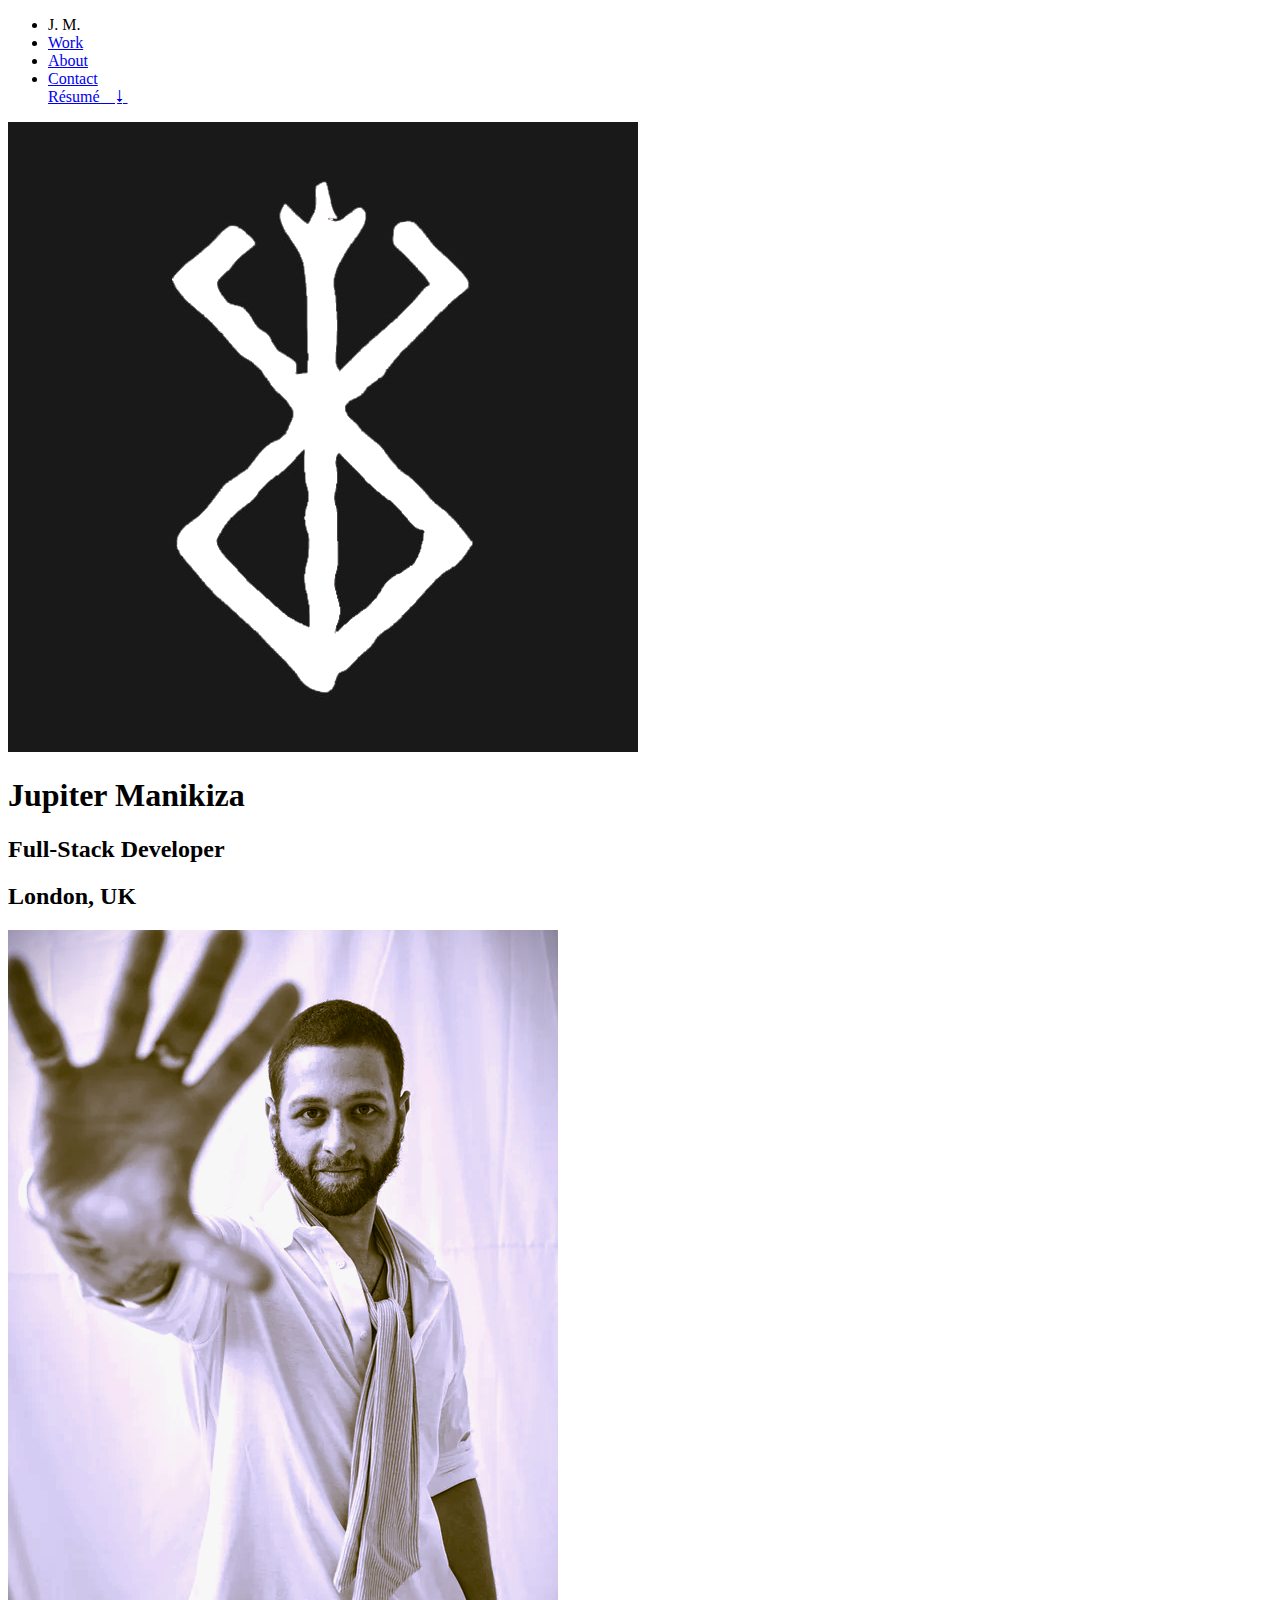
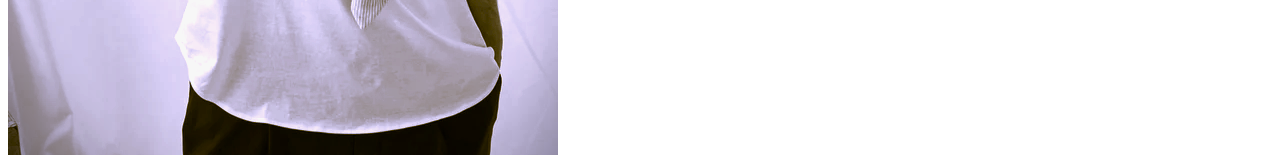
==== Portfolio/about.html @ 629826cb "Added the boiler for the about page" ====
<!DOCTYPE html>
<html lang="en">
<head>
    <meta charset="UTF-8">
    <meta http-equiv="X-UA-Compatible" content="IE=edge">
    <meta name="viewport" content="width=device-width, initial-scale=1.0">
    <title>ABOUT JM</title>
</head>
<body>
    <div id="top"></div>
    
    <!--
        NAV
    
        doesnt need a whole lot of work
    
    -->
    <nav>
        <ul>
            <li class="logo">J. M.</li>
            <li class="nav-element"><a href="#work">Work</a></li>
            <li class="nav-element"><a href="#about">About</a></li>
            <li class="nav-element"><a href="#contact">Contact</a></li>
            <a class="nav-element resume" href="cv.pdf" target="_blank" rel="noopener noreferrer">Résumé  &nbsp&nbsp⭳</a>
        </ul>
    </nav>
    
    <!--BUTTON TO TOP
    
        keep checking it works, ends up going funny sometimes.
    -->
    <a class="to-top" href="#top"><img src="seal-black-border.png"></a>
    
    <!--ADDED GRADIENT IN CSS -->
    <div class="transparency-top"></div>
    <div class="transparency-bottom"></div>
    
    <!--HEADER
    
        looks good
        animate upon load/scroll the text appearing then the picture
    -->
    <div class="header-container">
        <div class="header hidden">
            <h1>Jupiter Manikiza</h1>
            <h2 class="header-changer">Full-Stack Developer</h2>
            <h2>London, UK</h2>
        </div>
        <div class="image">
            <img class="behind-image hidden2" src="Joe.png">
        </div>
    </div>   
</body>
<footer>

</footer>
</html>
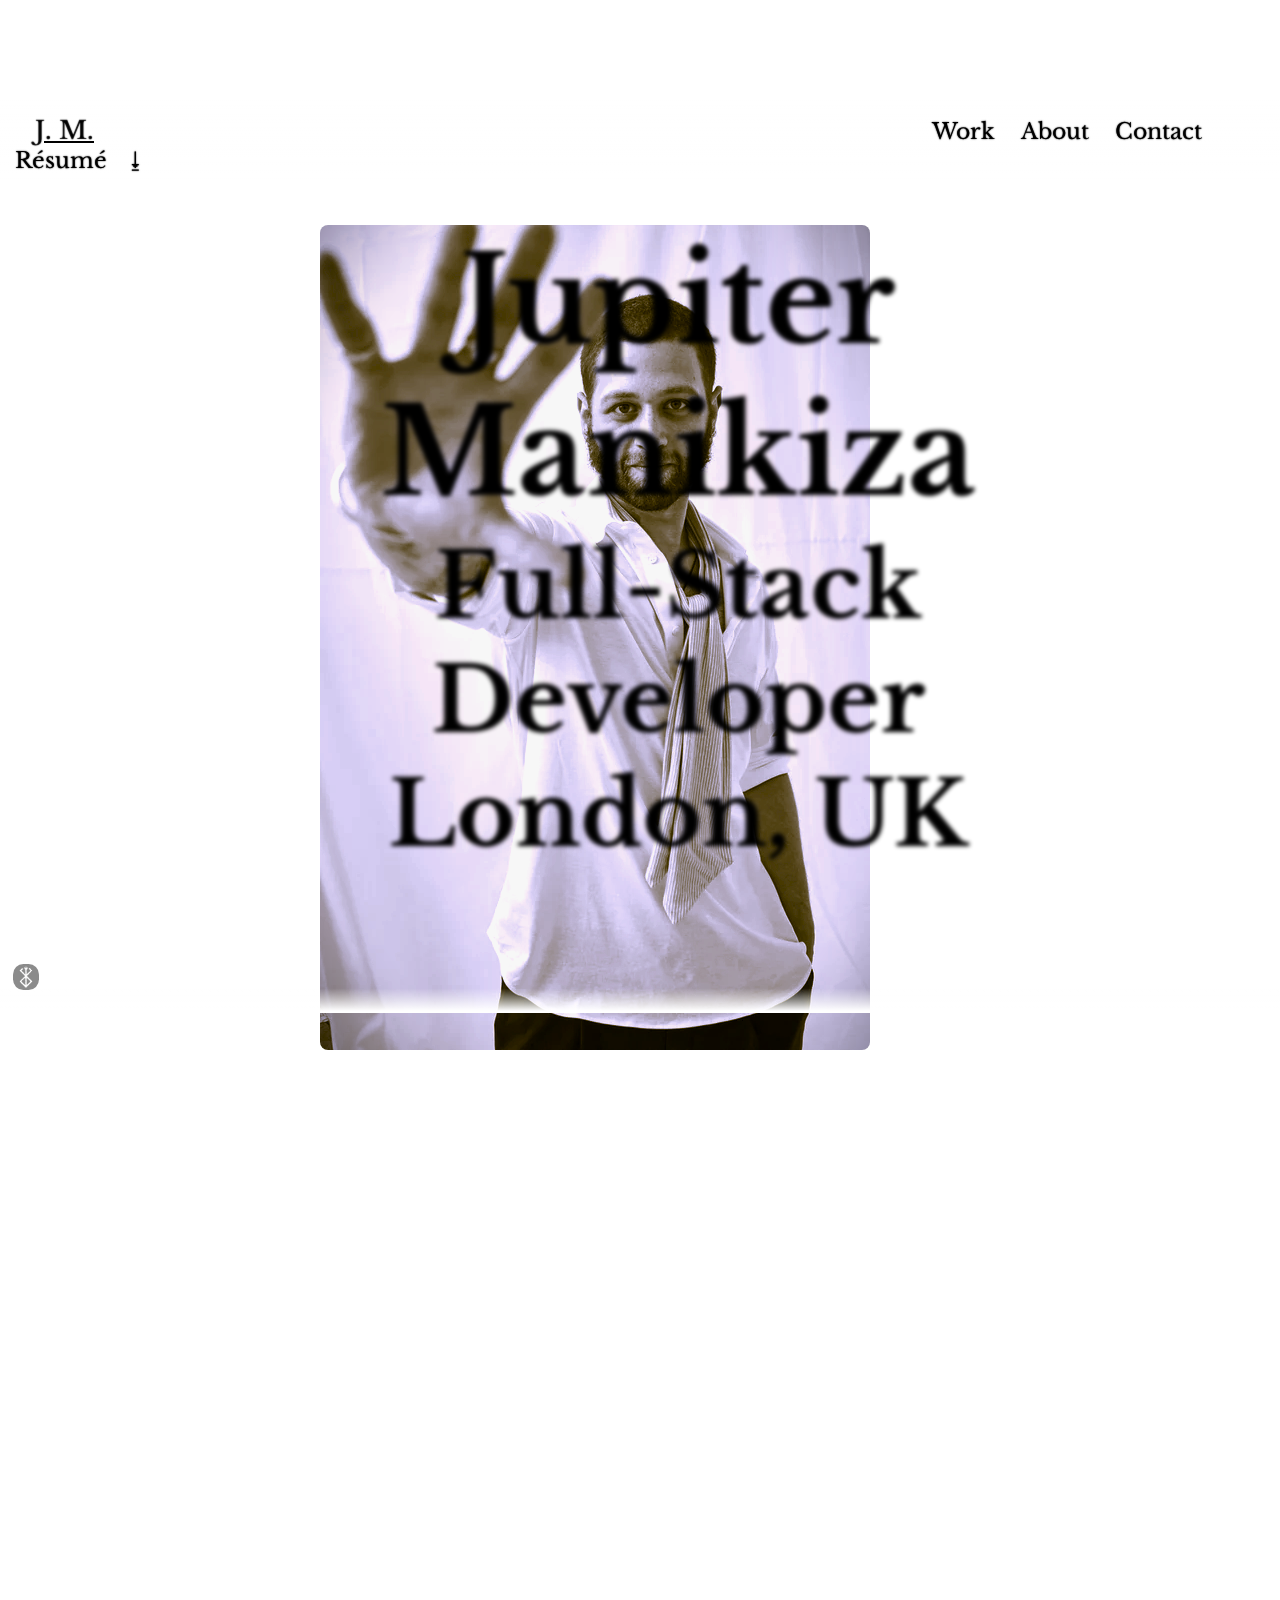
==== commit d8a944bf: "Tested and functional" ====
--- a/Portfolio/about.html
+++ b/Portfolio/about.html
@@ -1,10 +1,14 @@
 <!DOCTYPE html>
 <html lang="en">
 <head>
+    <title>ABOUT 木星</title>
+    <link rel="icon" type="image/x-icon" href="favicon.ico">
     <meta charset="UTF-8">
     <meta http-equiv="X-UA-Compatible" content="IE=edge">
     <meta name="viewport" content="width=device-width, initial-scale=1.0">
-    <title>ABOUT JM</title>
+    <link rel="stylesheet" href="style.css">
+<script defer src="script.js"></script>
+<script>history.scrollRestoration = "manual"</script>
 </head>
 <body>
     <div id="top"></div>
--- a/Portfolio/style.css
+++ b/Portfolio/style.css
@@ -0,0 +1,384 @@
+@import url('https://fonts.googleapis.com/css2?family=Libre+Baskerville:wght@400;700&display=swap');
+
+* {
+  margin: 0px;
+  padding: 0px;
+  border: 0px;
+}
+
+html {
+  height:100%;
+  scroll-behavior: smooth;
+}
+
+body {
+  font-family: 'Libre Baskerville', serif;
+  font-size: 22px;
+  line-height: 1.27;
+  font-weight: 400;
+  z-index: 0;
+  color: transparent;
+  text-shadow: 0 0 1.5px #000;
+}
+
+.to-top{
+  position: fixed;
+  top: 96vh;
+  left: 1vw;
+  border-radius: 40%;
+  z-index: 3;
+  opacity: 0.5;
+}
+
+.to-top img{
+  height: 26px;
+  border-radius: 40%;
+}
+
+.to-top:hover, .to-top img:hover{
+  background-color:orangered;
+  opacity: 1;
+  transition-duration: 1s;
+}
+
+.transparency-top{
+  width:100%;
+  background-image:linear-gradient( to bottom, rgba(255,255,255,1)20%, rgba(255,255,255,0)40%);
+  height: 200px;
+  z-index: 2;
+  position: fixed;
+}
+
+.transparency-bottom{
+  width:100%;
+  background-image:linear-gradient( to top, rgba(255,255,255,1)5%, rgba(255,255,255,0)62%);
+  height: 40px;
+  z-index: 2;
+  position: fixed;
+  top:97%;
+}
+
+.hidden{
+  opacity: 0;
+  transition: transform 3s;
+  filter:blur(3px);
+  transform: translateX(-80%);
+  -webkit-transform: translateX(-80%);
+}
+
+.hidden1{
+  opacity: 0;
+  transition: transform 2s;
+  filter:blur(3px);
+  transform: translateX(800%);
+  -webkit-transform: translateX(80%);
+}
+
+.hidden2{
+opacity: 0;
+transition: transform 3s;
+filter:blur(5px);
+transform: translateY(80%);
+}
+
+/*show for hidden/1*/
+.show{
+  opacity: 1;
+  filter:blur(0);
+  transform: translateX(0);
+  will-change: transform;
+}
+
+/*only for hidden2*/
+.show1{
+  opacity: 1;
+  filter:blur(0);
+  transform: translateY(0%);
+}
+
+/*NAV ELEMENTS*/
+
+nav {
+  padding-top: 15px;
+  padding-left: 15px;
+  position: fixed;
+  top: 0px;
+  background-image:linear-gradient( to bottom, rgba(255,255,255,1), rgba(255,255,255,0));
+  height:40px;
+  z-index: 3;
+}
+
+nav li{
+  list-style: none;
+  display: inline;
+  margin-right: 20px;
+}
+
+.logo{
+  margin-right: 65vw;
+  margin-left: 20px;
+  font-weight: 600;
+  font-size: 25px;
+  text-decoration: underline;
+  text-shadow: 0 0 1px #000;
+}
+
+nav a {
+  text-decoration: none;
+  color: #000;
+}
+
+nav a:hover{
+  color: orangered;
+  opacity: 0.8;
+  transition-duration: 1.5s;
+}
+
+/*HEADER CONTENTS*/
+
+.header-container {
+  margin: auto;
+  width:56%;
+  font-size: 60px;
+  font-weight: 700;
+  position: absolute;
+  left:25%;
+  right: 25%;
+  top: 25%; 
+  z-index: 1; 
+  background: #000;
+}
+
+.header{
+  color: transparent;
+  text-shadow: 0 0 4px #000;
+  position: absolute;
+  text-align: center;
+  z-index: 1;
+
+}
+
+.behind-image {
+  margin: auto;
+  position: absolute;
+  border-radius: 8px;
+  z-index: -1;
+}
+
+/*SHAPES OR PLANETS*/
+
+.shape{
+  opacity: 0.05;
+  z-index: -2;
+  position:absolute;
+}
+
+.shape-size{
+  height:500px;
+}
+
+.moon{
+  top: 400vh;
+  left:60vw;
+}
+
+.jupiter{
+  top: 290vh;
+  left:4vw;
+  opacity:0.04
+}
+
+.earth{
+  top:230vh;
+  left: 65vw;
+}
+
+.galaxy{
+  top: 130vh;
+  left: 70vh;
+}
+.saturn{
+  top: 180vh;
+  left:4vw;
+  opacity:0.03;
+}
+
+/*WORK*/
+
+#work{
+  position:absolute;
+  top:170vh;
+}
+.work-container{
+  display: flexbox;
+  position: relative;
+  top: 185vh;
+}
+
+.work-header{
+  font-weight:400;
+  font-size:60px;
+  width: 500px;
+  position: relative;
+  left: 25%;
+  top: 1%;
+
+}
+.work-item{
+  display: flex;
+  height: 480px;
+  max-width: 1000px;
+  margin: auto;
+  margin-bottom: 18px;
+  background-color: #fbfbfa;
+  border-radius: 3px;
+  overflow:hidden;
+}
+
+.work-item:nth-child(odd){
+  margin-right: 400px;
+}
+
+.work-item:nth-child(even){
+  margin-left: 400px;
+}
+
+.work-item-left{
+  display: block;
+  width:50%;
+  float: left;
+}
+
+.work-item-right{
+  display: block;
+  width: 50%;
+  float: right;
+}
+
+.work-item img{
+  width:90%;
+  border-radius: 100%;
+  box-shadow: 0 1 15px #000;
+  text-shadow: 0 0 15px #000;
+  opacity:0.8;
+}
+
+.work-item-header-right{
+  font-weight:400;
+  font-size:40px;
+  width: 500px;  
+  position: relative;
+  left:48%;
+  top: 3%;
+}
+
+
+.work-item-header-left{
+  font-weight:400;
+  font-size:40px;
+  width: 500px;
+  position: relative;
+  left: 33%;
+  top: 1%;
+}
+
+/*CONTACT*/
+
+
+#contact{
+  position: absolute;
+  top:480vh;
+}
+.contact-container{
+  position:relative;
+  top: 240vh;
+  display: flexbox;
+  z-index: 3;
+  padding-bottom: 19vh;
+}
+
+.contact-form{
+  display: flex;
+  margin-left: auto;
+  margin-right:25%;
+  max-width: 500px;
+  margin-top: 24vh;
+
+}
+
+.contact-container h4{
+  font-weight:400;
+  font-size:60px;
+  width: 500px;
+  position: relative;
+  left: 25%;
+  top: 1%;
+}
+.contact-input{
+  display:flex;
+  margin: auto;
+  width: 550px;
+  margin-bottom: 40px;
+  height: 40px;
+  background-color: #fbfbfa;
+  border-bottom: 1px ridge #eceaea;
+}
+
+.contact-input::placeholder{
+  font-size: 20px;
+  font-family: 'Libre Baskerville', serif !important;
+  color: transparent;
+  text-shadow: 0 0 1.3px rgb(66, 66, 66);
+  position:relative;
+  left: 10px;
+}
+
+textarea:focus, input:focus{
+  outline: none;
+}
+
+textarea, input{
+  font-size: 20px;
+  font-family: 'Libre Baskerville', serif !important;
+  color: transparent;
+  text-shadow: 0 0 1.3px rgb(66, 66, 66);
+  padding-left: 15px;
+}
+
+.contact-physical{
+  margin-left: 27%;
+  margin-right:auto;
+  margin-bottom: 55px;
+  max-width: 400px;
+  position: absolute;
+  top: 37vh;
+}
+
+.physical{
+  display: block;
+  margin-bottom: 50px;
+  text-decoration: none;
+  color: transparent;
+  text-shadow: 0 0 1.5px #000;
+}
+  
+.physical:hover{
+    color: orangered;
+    opacity: 0.8;
+    transition-duration: 1.5s;
+  }
+
+  /*FOOTER*/
+
+footer {
+  position: relative;
+  top:250vh;
+  height: 200px;
+}
+
+.footer-line{
+  border-bottom: 1px solid transparent;
+  box-shadow: 0px 1px 0px rgb(143, 143, 143);
+  width: 80vw;
+  margin:auto;
+}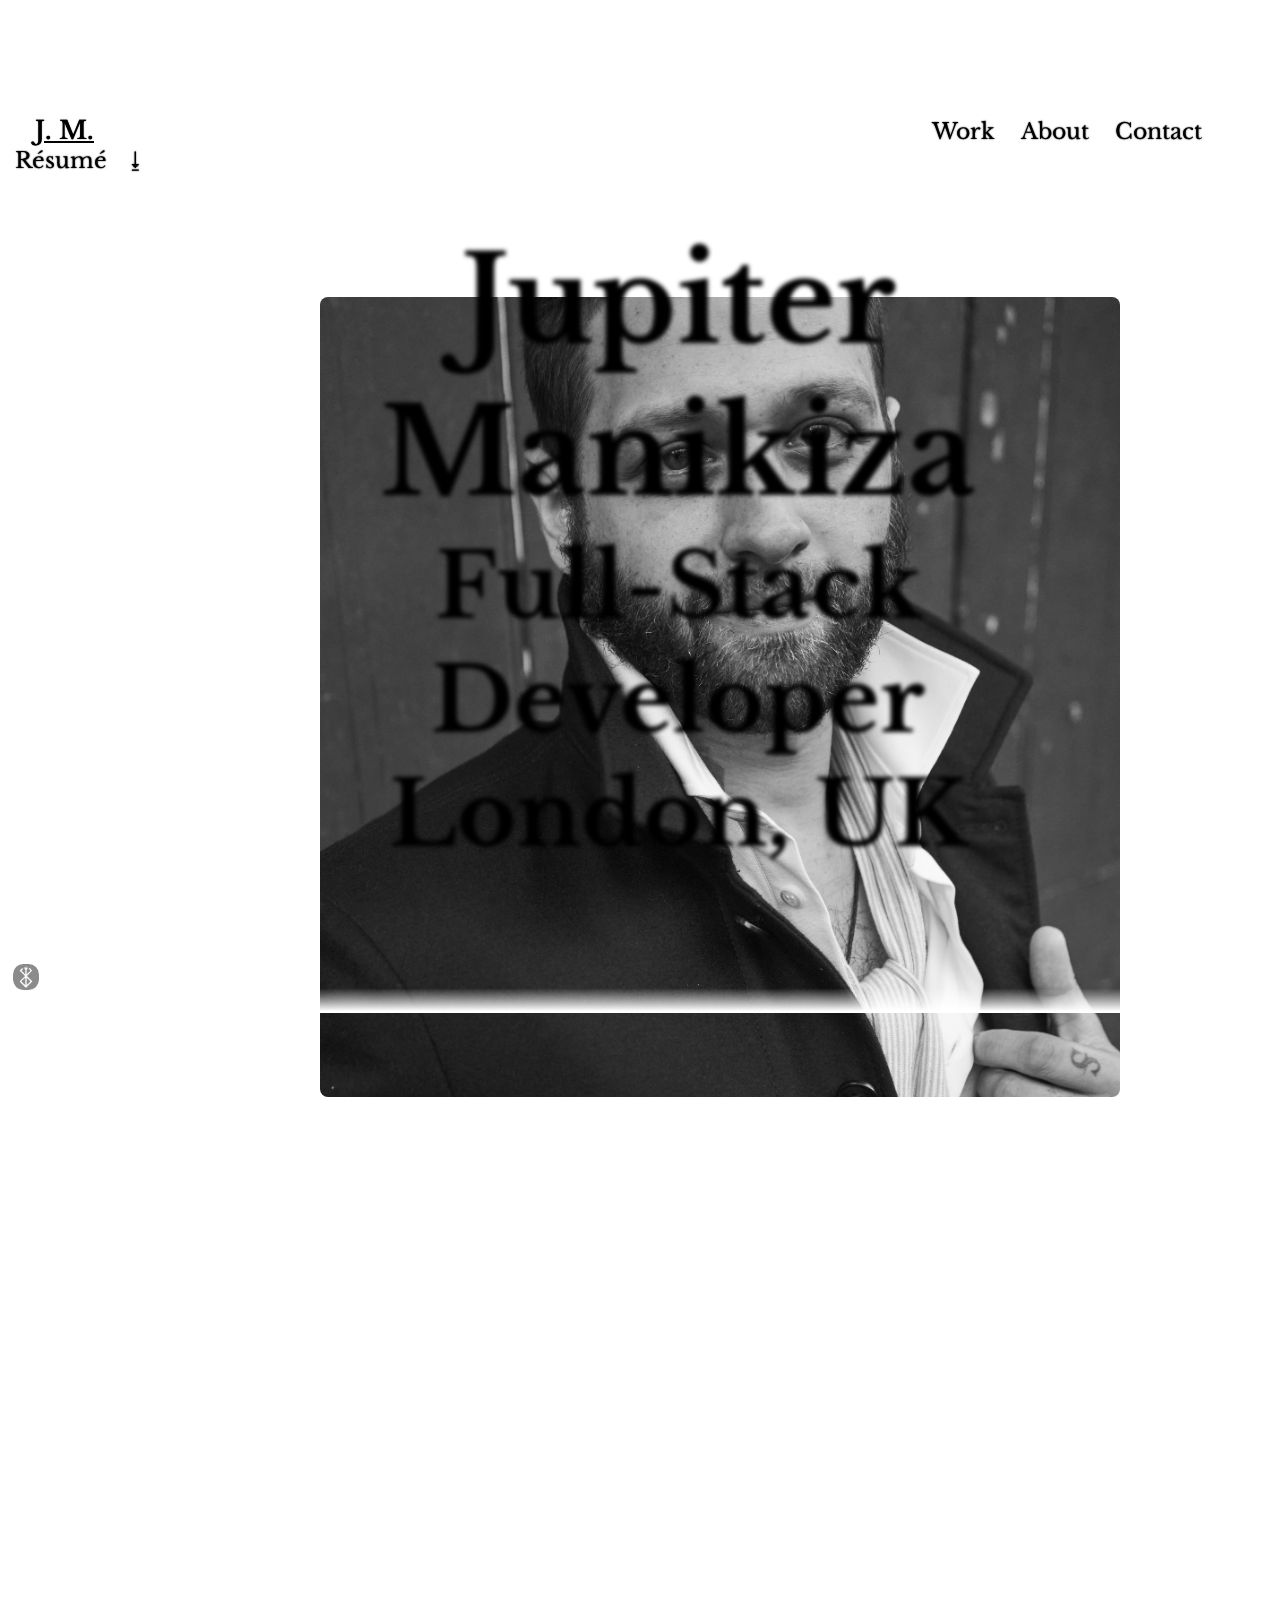
==== commit 9f1dd2ea: "Rework of colour scheme and changeability. Worked on aside element." ====
--- a/Portfolio/about.html
+++ b/Portfolio/about.html
@@ -45,14 +45,15 @@
         animate upon load/scroll the text appearing then the picture
     -->
     <div class="header-container">
+        <div class="image">
+            <img class="behind-image hidden2" src="Mugshot2.jpeg">
+        </div>
         <div class="header hidden">
             <h1>Jupiter Manikiza</h1>
             <h2 class="header-changer">Full-Stack Developer</h2>
             <h2>London, UK</h2>
         </div>
-        <div class="image">
-            <img class="behind-image hidden2" src="Joe.png">
-        </div>
+
     </div>   
 </body>
 <footer>
--- a/Portfolio/style.css
+++ b/Portfolio/style.css
@@ -1,4 +1,21 @@
 @import url('https://fonts.googleapis.com/css2?family=Libre+Baskerville:wght@400;700&display=swap');
+
+
+:root{
+--main-color: 255,255,255,1;
+--font-color: 0,0,0,1;
+--accent-color: 189, 13, 0,1;
+--text-shadow: 0,0,0,1;
+--shadow-color: 66, 66, 66, 1;
+--aside-gradient-one: 255,255,255,0;
+--aside-gradient-two: 228, 225, 225, 0.4;
+--nav-gradient-main: 255,255,255,1;
+--nav-gradient-two: 255,255,255,0;
+--item-accent: 251, 251, 250, 1;
+--contact-colour:236, 234, 234, 1;
+--contact-border-colour: 236, 234, 234,1;
+--footer-line: 143, 143, 143,1;
+}
 
 * {
   margin: 0px;
@@ -17,8 +34,9 @@
   line-height: 1.27;
   font-weight: 400;
   z-index: 0;
-  color: transparent;
-  text-shadow: 0 0 1.5px #000;
+  text-shadow: 0 0 1.5px rgba(var(--text-shadow));
+  overflow-x: hidden;
+  background: var(--main-color);
 }
 
 .to-top{
@@ -36,14 +54,13 @@
 }
 
 .to-top:hover, .to-top img:hover{
-  background-color:orangered;
-  opacity: 1;
+  background-color: rgba(var(--accent-color));
   transition-duration: 1s;
 }
 
 .transparency-top{
   width:100%;
-  background-image:linear-gradient( to bottom, rgba(255,255,255,1)20%, rgba(255,255,255,0)40%);
+  background-image:linear-gradient( to bottom, rgba(var(--nav-gradient-main))20%, rgba(var(--nav-gradient-two))40%);
   height: 200px;
   z-index: 2;
   position: fixed;
@@ -51,49 +68,246 @@
 
 .transparency-bottom{
   width:100%;
-  background-image:linear-gradient( to top, rgba(255,255,255,1)5%, rgba(255,255,255,0)62%);
+  background-image:linear-gradient( to top, rgba(var(--nav-gradient-main))5%, rgba(var(--nav-gradient-two))62%);
   height: 40px;
   z-index: 2;
   position: fixed;
   top:97%;
 }
 
+.aside-container{
+  position:fixed;
+  top:25%;
+  left: 100vw;
+  height:500px;
+  border-radius: 50%;
+  width:500px;
+  transition: all 1.3s linear;
+
+}
+
+.move-left{
+  left: 95vw;
+  transition: all 1s linear;
+
+}
+
+.logo-container{
+  position: relative;
+  top:0;
+  left: 0;
+  height:500px;
+  border-radius: 50%;
+  width:500px;
+  rotate: 90deg;
+  opacity: 0;
+  transition: all 1.3s linear;
+  background-image: linear-gradient(to bottom, rgba(var(--aside-gradient-one)), 20%,rgba(var(--aside-gradient-two)),rgba(var(--aside-gradient-one)));
+}
+
+.rotate{
+  rotate: 0deg;
+  opacity: 1;
+  filter:blur(0.5px);
+  transition: all 1s linear;
+
+}
+
+
+.aside-button {
+  display: inline-block;
+  width: 0;
+  height: 0;
+  border: 8px solid transparent;
+  border-bottom: 5px solid rgba(var(--font-color));
+  position: relative;
+  top: 50%;
+  left:-16px;
+  rotate: 90deg;
+  background-color: rgba(var(--main-color));
+  animation: buttonPulse 1s ease-out 1s infinite alternate;
+  transition: all 1s linear;
+
+}
+
+.aside-button:after {
+  display: inline-block;
+  content: '';
+  position: absolute;
+  left: -5px;
+  top: 4px;
+  width: 0;
+  height: 0;
+  border: 5px solid transparent;
+  border-top: 12px solid rgba(var(--font-color));
+
+
+}
+
+.aside-button:hover {
+  border-bottom-color: rgba(var(--accent-color));;
+}
+
+.aside-button:after:hover {
+  border-top-color: rgba(var(--accent-color));;
+}
+
+@keyframes buttonPulse {
+
+  from{ 
+    left:-16px;
+    opacity: 0.6;    
+  }
+  to {left: -24px;
+    opacity: 1;
+  }
+  
+}
+
+.cross {
+  display: inline;
+  background: rgba(var(--font-color));
+  height: 10px;
+  position: relative;
+  width: 2.5px;
+  top: 50%;
+  left: -20px;
+  rotate:45deg;
+  transition: all 0.8s ease-in-out;
+  animation: buttonPulse 1s ease-out 1s infinite alternate;
+  transform: scale(1.2);
+}
+
+.cross:after {
+  background: rgba(var(--font-color));
+  content: "";
+  height: 2.5px;
+  left: -4px;
+  position: absolute;
+  top: 4px;
+  width: 10px;
+}
+
+.cross:hover{
+  background: rgba(var(--accent-color));
+}
+
+.cross:after:hover {
+  background: rgba(var(--accent-color));
+}
+
+.aside-logo{
+  position:relative;
+  display: inline-block;
+}
+
+
+.aside-logo:nth-of-type(1){
+  top:150px;
+  left: 36px;
+}
+
+.aside-logo:nth-of-type(2){
+    top:230px;
+    left: -20px;
+    transition-delay: 0.5s;
+}
+
+.aside-logo:nth-of-type(3){
+  top:310px;
+  left: -46px;
+  transition-delay: 1s;
+}
+
+.fa-github:hover{
+  color: rgba(var(--accent-color));
+  transition-duration: 1s;
+  transform: scale(1.2);
+}
+
+.fa-youtube:hover{
+  color: rgba(var(--accent-color));
+  transition-duration: 1s;
+  transform: scale(1.2);
+
+
+}
+
+.fa-linkedin:hover{
+  color: rgba(var(--accent-color));
+  transition-duration: 1s;
+  transform: scale(1.2);
+
+
+}
+
 .hidden{
   opacity: 0;
-  transition: transform 3s;
-  filter:blur(3px);
   transform: translateX(-80%);
-  -webkit-transform: translateX(-80%);
 }
 
 .hidden1{
   opacity: 0;
-  transition: transform 2s;
-  filter:blur(3px);
-  transform: translateX(800%);
-  -webkit-transform: translateX(80%);
+  transform: translateX(80%);
 }
 
 .hidden2{
 opacity: 0;
-transition: transform 3s;
-filter:blur(5px);
 transform: translateY(80%);
 }
 
 /*show for hidden/1*/
 .show{
   opacity: 1;
-  filter:blur(0);
+  transition-duration: 3s;
   transform: translateX(0);
-  will-change: transform;
 }
 
 /*only for hidden2*/
 .show1{
   opacity: 1;
-  filter:blur(0);
+  transition-duration: 3s;
   transform: translateY(0%);
+}
+
+/*COLOUR CHANGER*/
+
+.colour-changer-container{
+  position:fixed;
+  top:300px;
+  display:inline;
+  width: 25px;
+  height: 300px;
+}
+.white-colour, .blue-colour, .red-colour,
+.black-colour, .green-colour{
+  position:relative;
+  width: 25px;
+  height: 25px;
+}
+
+.white-colour{
+  border: 1px solid black;
+  background: linear-gradient(135deg,rgba(255,255,255,1) 50%,rgba(0,0,0,1) 50% 90%,rgba(255,150,79,1) 90%);
+}
+.blue-colour{
+  border: 1px solid black;
+  background: linear-gradient(135deg,rgba(255,255,255,1) 50%,rgba(0,0,0,1) 50% 90%,rgba(255,150,79,1) 90%);
+
+}
+.red-colour{
+  border: 1px solid black;
+  background: linear-gradient(135deg,rgba(255,255,255,1) 50%,rgba(0,0,0,1) 50% 90%,rgba(255,150,79,1) 90%);
+}
+.black-colour{
+  border: 1px solid black;
+  background: linear-gradient(135deg,rgba(255,255,255,1) 50%,rgba(0,0,0,1) 50% 90%,rgba(255,150,79,1) 90%);
+
+}
+.green-colour{
+  border: 1px solid black;
+  background: linear-gradient(135deg,rgba(255,255,255,1) 50%,rgba(0,0,0,1) 50% 90%,rgba(255,150,79,1) 90%);
+
 }
 
 /*NAV ELEMENTS*/
@@ -103,7 +317,7 @@
   padding-left: 15px;
   position: fixed;
   top: 0px;
-  background-image:linear-gradient( to bottom, rgba(255,255,255,1), rgba(255,255,255,0));
+  background-image:linear-gradient( to bottom, rgba(var(--nav-gradient-main)), rgba(var(--nav-gradient-two)));
   height:40px;
   z-index: 3;
 }
@@ -120,19 +334,22 @@
   font-weight: 600;
   font-size: 25px;
   text-decoration: underline;
-  text-shadow: 0 0 1px #000;
+  text-shadow: 0 0 1px rgba(var(--text-shadow));
 }
 
 nav a {
   text-decoration: none;
-  color: #000;
+  color: rgba(var(--font-color));
 }
 
 nav a:hover{
-  color: orangered;
+  color: rgba(var(--accent-color));;
   opacity: 0.8;
-  transition-duration: 1.5s;
-}
+  transition-duration: 1s;
+}
+
+.nav a:hover:after {}
+
 
 /*HEADER CONTENTS*/
 
@@ -146,23 +363,25 @@
   right: 25%;
   top: 25%; 
   z-index: 1; 
-  background: #000;
 }
 
 .header{
   color: transparent;
-  text-shadow: 0 0 4px #000;
-  position: absolute;
+  text-shadow: 0 0 4px rgba(var(--text-shadow));
+  position: sticky;
   text-align: center;
   z-index: 1;
+
 
 }
 
 .behind-image {
   margin: auto;
   position: absolute;
+  top: 8vh;
   border-radius: 8px;
   z-index: -1;
+  height: 800px;
 }
 
 /*SHAPES OR PLANETS*/
@@ -230,9 +449,8 @@
   max-width: 1000px;
   margin: auto;
   margin-bottom: 18px;
-  background-color: #fbfbfa;
+  background-color: rgba(var(--item-accent));
   border-radius: 3px;
-  overflow:hidden;
 }
 
 .work-item:nth-child(odd){
@@ -258,8 +476,8 @@
 .work-item img{
   width:90%;
   border-radius: 100%;
-  box-shadow: 0 1 15px #000;
-  text-shadow: 0 0 15px #000;
+  box-shadow: 0 1 15px rgba(var(--shadow-color));
+  text-shadow: 0 0 15px rgba(var(--text-shadow));
   opacity:0.8;
 }
 
@@ -320,28 +538,30 @@
   width: 550px;
   margin-bottom: 40px;
   height: 40px;
-  background-color: #fbfbfa;
-  border-bottom: 1px ridge #eceaea;
+  background-color: rgba(var(--contact-colour));
+  border-bottom: 1px ridge rgba(var(--contact-border-colour));
 }
 
 .contact-input::placeholder{
   font-size: 20px;
   font-family: 'Libre Baskerville', serif !important;
   color: transparent;
-  text-shadow: 0 0 1.3px rgb(66, 66, 66);
+  text-shadow: 0 0 1.3px rgba(var(--shadow-color));
   position:relative;
   left: 10px;
 }
 
 textarea:focus, input:focus{
   outline: none;
+  border-bottom: rgba(var(--accent-color));
+
 }
 
 textarea, input{
   font-size: 20px;
   font-family: 'Libre Baskerville', serif !important;
   color: transparent;
-  text-shadow: 0 0 1.3px rgb(66, 66, 66);
+  text-shadow: 0 0 1.3px rgba(var(--text-shadow));
   padding-left: 15px;
 }
 
@@ -359,13 +579,13 @@
   margin-bottom: 50px;
   text-decoration: none;
   color: transparent;
-  text-shadow: 0 0 1.5px #000;
+  text-shadow: 0 0 1.5px rgba(var(--font-color));
 }
   
 .physical:hover{
-    color: orangered;
+    color: rgba(var(--accent-color));
     opacity: 0.8;
-    transition-duration: 1.5s;
+    transition-duration: 1s;
   }
 
   /*FOOTER*/
@@ -378,7 +598,7 @@
 
 .footer-line{
   border-bottom: 1px solid transparent;
-  box-shadow: 0px 1px 0px rgb(143, 143, 143);
+  box-shadow: 0px 1px 0px rgba(var(--footer-line));
   width: 80vw;
   margin:auto;
 }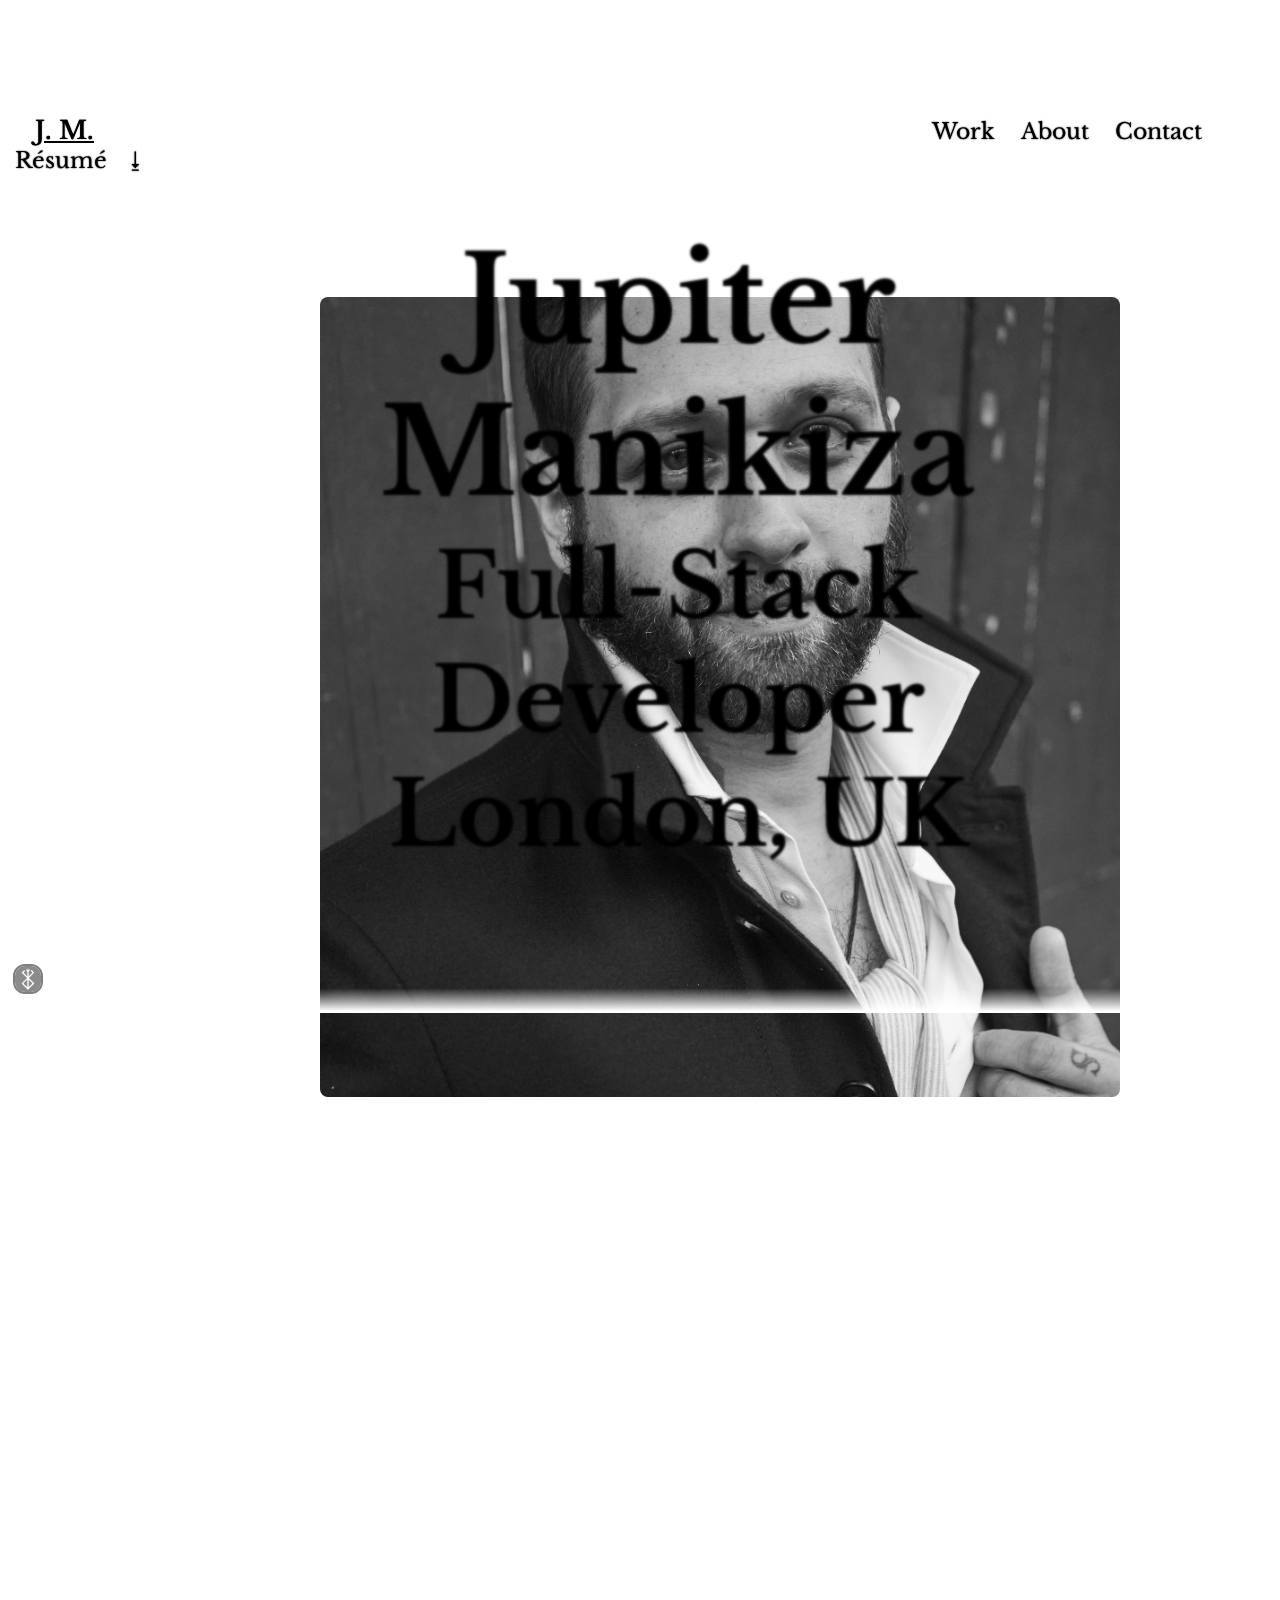
==== commit 557e690a: "Trying to incorporate the colour changer." ====
--- a/Portfolio/about.html
+++ b/Portfolio/about.html
@@ -22,9 +22,9 @@
     <nav>
         <ul>
             <li class="logo">J. M.</li>
-            <li class="nav-element"><a href="#work">Work</a></li>
+            <li class="nav-element"><a href="portfolio.html#work">Work</a></li>
             <li class="nav-element"><a href="#about">About</a></li>
-            <li class="nav-element"><a href="#contact">Contact</a></li>
+            <li class="nav-element"><a href="portfolio.html#contact">Contact</a></li>
             <a class="nav-element resume" href="cv.pdf" target="_blank" rel="noopener noreferrer">Résumé  &nbsp&nbsp⭳</a>
         </ul>
     </nav>
--- a/Portfolio/style.css
+++ b/Portfolio/style.css
@@ -2,6 +2,8 @@
 
 
 :root{
+
+
 --main-color: 255,255,255,1;
 --font-color: 0,0,0,1;
 --accent-color: 189, 13, 0,1;
@@ -14,7 +16,7 @@
 --item-accent: 251, 251, 250, 1;
 --contact-colour:236, 234, 234, 1;
 --contact-border-colour: 236, 234, 234,1;
---footer-line: 143, 143, 143,1;
+--footer-line: 143, 143, 143,1; 
 }
 
 * {
@@ -36,7 +38,9 @@
   z-index: 0;
   text-shadow: 0 0 1.5px rgba(var(--text-shadow));
   overflow-x: hidden;
-  background: var(--main-color);
+  background: rgba(var(--main-color));
+  color: rgba(var(--font-color));
+
 }
 
 .to-top{
@@ -51,6 +55,8 @@
 .to-top img{
   height: 26px;
   border-radius: 40%;
+  border: 2px solid rgba(var(--font-color))
+
 }
 
 .to-top:hover, .to-top img:hover{
@@ -229,16 +235,12 @@
   color: rgba(var(--accent-color));
   transition-duration: 1s;
   transform: scale(1.2);
-
-
 }
 
 .fa-linkedin:hover{
   color: rgba(var(--accent-color));
   transition-duration: 1s;
   transform: scale(1.2);
-
-
 }
 
 .hidden{
@@ -274,16 +276,20 @@
 
 .colour-changer-container{
   position:fixed;
-  top:300px;
+  top:20vh;
+  left: 9vw;
   display:inline;
-  width: 25px;
-  height: 300px;
+  width: 220px;
+  height: 30px;
+  z-index: 5;
+
 }
 .white-colour, .blue-colour, .red-colour,
 .black-colour, .green-colour{
   position:relative;
   width: 25px;
   height: 25px;
+  margin-bottom:5px;
 }
 
 .white-colour{
@@ -301,7 +307,7 @@
 }
 .black-colour{
   border: 1px solid black;
-  background: linear-gradient(135deg,rgba(255,255,255,1) 50%,rgba(0,0,0,1) 50% 90%,rgba(255,150,79,1) 90%);
+  background: linear-gradient(135deg,rgba(27, 26, 26,1) 50%,rgba(138, 94, 8,1) 50% 90%,rgba(2, 157, 213,1) 90%);
 
 }
 .green-colour{
@@ -340,6 +346,7 @@
 nav a {
   text-decoration: none;
   color: rgba(var(--font-color));
+
 }
 
 nav a:hover{
@@ -367,7 +374,7 @@
 
 .header{
   color: transparent;
-  text-shadow: 0 0 4px rgba(var(--text-shadow));
+  text-shadow: 0 0 2.5px rgba(var(--text-shadow));
   position: sticky;
   text-align: center;
   z-index: 1;
@@ -450,7 +457,7 @@
   margin: auto;
   margin-bottom: 18px;
   background-color: rgba(var(--item-accent));
-  border-radius: 3px;
+  border-radius: 19px;
 }
 
 .work-item:nth-child(odd){
@@ -473,12 +480,25 @@
   float: right;
 }
 
+.item-rightside{
+  border-top-right-radius: 260px;
+  border-bottom-right-radius: 260px;
+}
+
+.item-leftside{
+  border-top-left-radius: 260px;
+  border-bottom-left-radius: 260px;
+}
+
 .work-item img{
-  width:90%;
+  width:85%;
   border-radius: 100%;
   box-shadow: 0 1 15px rgba(var(--shadow-color));
   text-shadow: 0 0 15px rgba(var(--text-shadow));
   opacity:0.8;
+  display:block;
+  margin:auto;
+  margin-top: 5%
 }
 
 .work-item-header-right{
@@ -546,7 +566,7 @@
   font-size: 20px;
   font-family: 'Libre Baskerville', serif !important;
   color: transparent;
-  text-shadow: 0 0 1.3px rgba(var(--shadow-color));
+  text-shadow: 0 0 1.3px rgba(var(--font-color));
   position:relative;
   left: 10px;
 }
@@ -561,7 +581,7 @@
   font-size: 20px;
   font-family: 'Libre Baskerville', serif !important;
   color: transparent;
-  text-shadow: 0 0 1.3px rgba(var(--text-shadow));
+  text-shadow: 0 0 1px rgba(var(--font-color));
   padding-left: 15px;
 }
 
